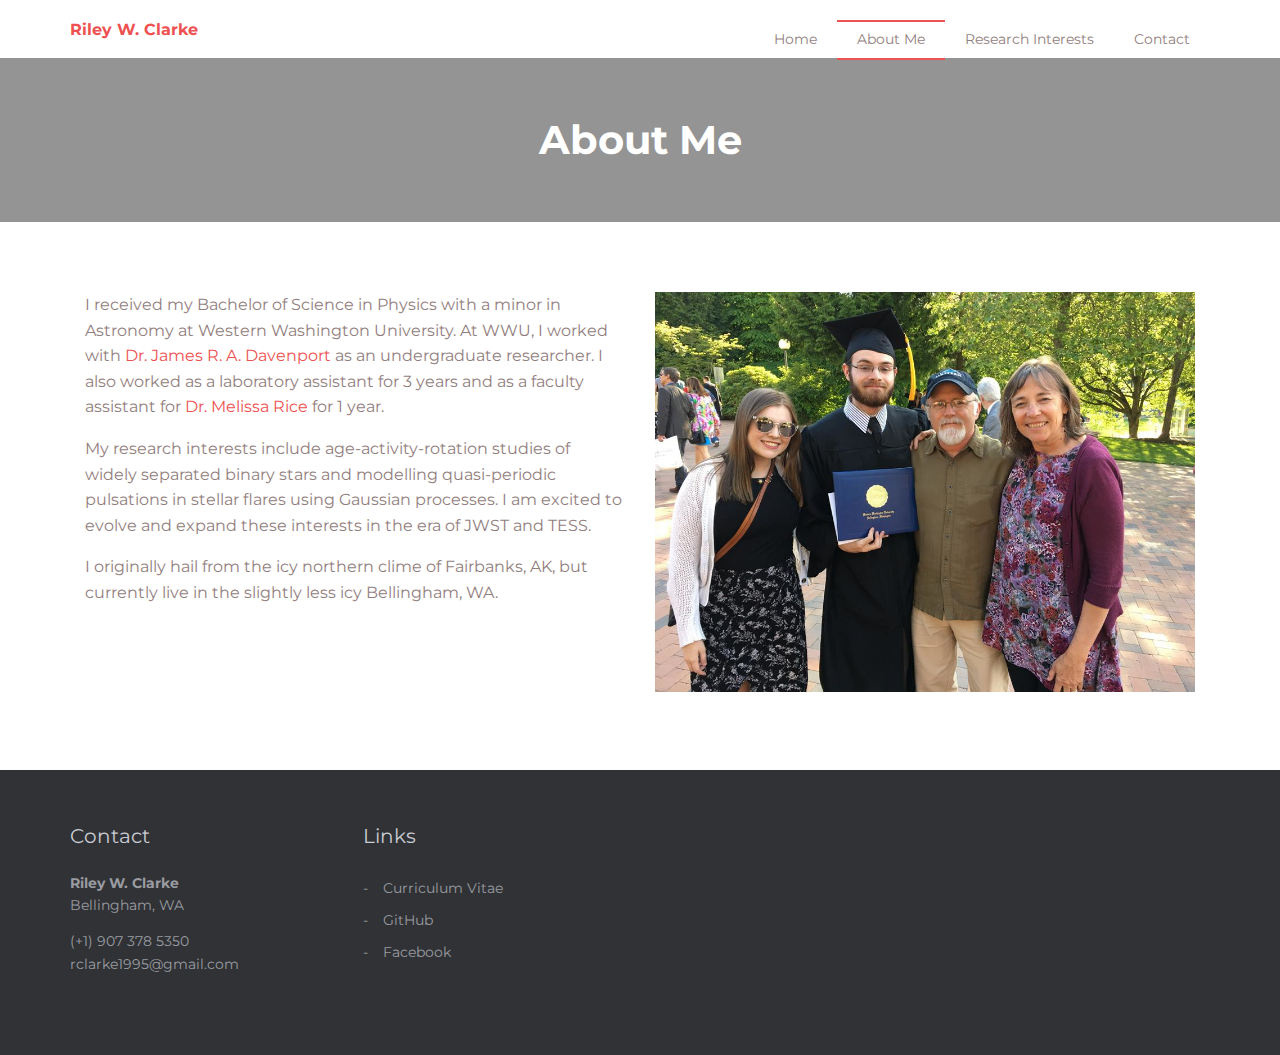
==== about.html @ 9d04d170 "Update about.html" ====
<!DOCTYPE html>
<html lang="en">
	<head>
		<meta charset="UTF-8">
		<meta http-equiv="X-UA-Compatible" content="IE=edge">
		<meta name="viewport" content="width=device-width, initial-scale=1.0,maximum-scale=1">
		
		<title>About Me</title>

		<!-- Loading third party fonts -->
		<link href="http://fonts.googleapis.com/css?family=Montserrat:400,700" rel="stylesheet" type="text/css">
		<link href="fonts/font-awesome.min.css" rel="stylesheet" type="text/css">

		<!-- Loading main css file -->
		<link rel="stylesheet" href="style.css">
		
		<!--[if lt IE 9]>
		<script src="js/ie-support/html5.js"></script>
		<script src="js/ie-support/respond.js"></script>
		<![endif]-->

	</head>


	<body>
		
		<div class="site-content">

			<header class="site-header">
				
				<div class="container">
					<a href="/"><strong>Riley W. Clarke</strong></a>
					<!-- Default snippet for navigation -->
					<div class="main-navigation">
						<button type="button" class="menu-toggle"><i class="fa fa-bars"></i></button>
						<ul class="menu">
							<li class="menu-item"><a href="index.html">Home</a></li>
							<li class="menu-item current-menu-item"><a href="about.html">About Me</a></li>
							<li class="menu-item"><a href="research.html">Research Interests</a></li>
							<li class="menu-item"><a href="contact.html">Contact</a></li>
						</ul> <!-- .menu -->
					</div> <!-- .main-navigation -->
					
					<div class="mobile-navigation"></div>
				</div> <!-- .container -->
			</header> <!-- .site-header -->

			<main class="main-content">
				<div class="page-head">
					<div class="container">
						<h1 class="page-title">About Me</h1>
					</div>
				</div>

				<div class="fullwidth-block">
					<div class="container">
						<div class="col-sm-6">
							<p>I received my Bachelor of Science in Physics with a minor in Astronomy at Western Washington University. At WWU, I worked with <a href="http://jradavenport.github.io/" target="_blank">Dr. James R. A. Davenport</a> as an undergraduate researcher. I also worked as a laboratory assistant for 3 years and as a faculty assistant for <a href="https://cse.wwu.edu/physics-astronomy/ricem5" target="_blank">Dr. Melissa Rice</a> for 1 year.</p>
							<p>My research interests include age-activity-rotation studies of widely separated binary stars and modelling quasi-periodic pulsations in stellar flares using Gaussian processes. I am excited to evolve and expand these interests in the era of JWST and TESS.</p>
							<p>I originally hail from the icy northern clime of Fairbanks, AK, but currently live in the slightly less icy Bellingham, WA.</p>
						</div>
						<div class="col-sm-6">
							<img src="images/profile2.png" alt="" class="profile2" style="width:600px;height:400px;">
						</div>
					</div>
				</div>

			</main> <!-- .main-content -->

			<footer class="site-footer">
				<div class="container">
					<div class="row">
						<div class="col-xs-6 col-sm-3">
							<div class="widget">
								<h3 class="widget-title">Contact</h3>
								<address>
									<strong>Riley W. Clarke</strong>
									<p>Bellingham, WA</p>
									<p><a href="#">(+1) 907 378 5350</a><br>
									<a href="mailto:rclarke1995@gmail.com">rclarke1995@gmail.com</a></p>
								</address>
							</div>
						</div>
						<div class="col-xs-6 col-md-3">
							<div class="widget">
								<h3 class="widget-title">Links</h3>
								<ul class="dash-list">
									<li><a href="https://www.dropbox.com/s/54upblsz3u6c5dd/CV_rwclarke.pdf?dl=0" target="_blank">Curriculum Vitae</a></li> 
									<li><a href="https://github.com/RileyWClarke" target="_blank">GitHub</a></li> 
									<li><a href="https://www.facebook.com/riley.clarke.12" target="_blank">Facebook</a></li>
								
								</ul>
							</div>
						</div>
					</div>
				</div>
			</footer> <!-- .site-footer -->

		</div> <!-- .main-content -->
		

		<script src="js/jquery-1.11.1.min.js"></script>
		<script type="text/javascript" src="http://maps.google.com/maps/api/js?sensor=false&amp;language=en"></script>
		<script src="js/plugins.js"></script>
		<script src="js/app.js"></script>
		
	</body>

</html>
---- style.css ----
/*!
 * Project_Name: Perfect Lab
 * Author: Themezy
 * Email: support@themezy.com
 * Url: http://themezy.com
 */
/*=========================================== 
 * Importing CSS Libraries
 *===========================================*/
article,
aside,
details,
figcaption,
figure,
footer,
header,
hgroup,
nav,
section,
summary {
  display: block; }

audio,
canvas,
video {
  display: inline-block; }

audio:not([controls]) {
  display: none;
  height: 0; }

[hidden], template {
  display: none; }

html {
  background: #fff;
  color: #000;
  -webkit-text-size-adjust: 100%;
  -ms-text-size-adjust: 100%; }

html,
button,
input,
select,
textarea {
  font-family: sans-serif; }

body {
  margin: 0; }

a {
  background: transparent; }
  a:focus {
    outline: thin dotted; }
  a:hover, a:active {
    outline: 0; }

h1 {
  font-size: 2em;
  margin: 0.67em 0; }

h2 {
  font-size: 1.5em;
  margin: 0.83em 0; }

h3 {
  font-size: 1.17em;
  margin: 1em 0; }

h4 {
  font-size: 1em;
  margin: 1.33em 0; }

h5 {
  font-size: 0.83em;
  margin: 1.67em 0; }

h6 {
  font-size: 0.75em;
  margin: 2.33em 0; }

abbr[title] {
  border-bottom: 1px dotted; }

b,
strong {
  font-weight: bold; }

dfn {
  font-style: italic; }

mark {
  background: #ff0;
  color: #000; }

code,
kbd,
pre,
samp {
  font-family: monospace, serif;
  font-size: 1em; }

pre {
  white-space: pre;
  white-space: pre-wrap;
  word-wrap: break-word; }

q {
  quotes: "\201C" "\201D" "\2018" "\2019"; }

q:before,
q:after {
  content: '';
  content: none; }

small {
  font-size: 80%; }

sub,
sup {
  font-size: 75%;
  line-height: 0;
  position: relative;
  vertical-align: baseline; }

sup {
  top: -0.5em; }

sub {
  bottom: -0.25em; }

img {
  border: 0; }

svg:not(:root) {
  overflow: hidden; }

figure {
  margin: 0; }

fieldset {
  border: 1px solid #c0c0c0;
  margin: 0 2px;
  padding: 0.35em 0.625em 0.75em; }

legend {
  border: 0;
  padding: 0;
  white-space: normal; }

button,
input,
select,
textarea {
  font-family: inherit;
  font-size: 100%;
  margin: 0;
  vertical-align: baseline; }

button,
input {
  line-height: normal; }

button,
select {
  text-transform: none; }

button,
html input[type="button"],
input[type="reset"],
input[type="submit"] {
  -webkit-appearance: button;
  cursor: pointer; }

button[disabled],
input[disabled] {
  cursor: default; }

input[type="checkbox"],
input[type="radio"] {
  box-sizing: border-box;
  padding: 0; }

input[type="search"] {
  -webkit-appearance: textfield;
  box-sizing: content-box; }

input[type="search"]::-webkit-search-cancel-button,
input[type="search"]::-webkit-search-decoration {
  -webkit-appearance: none; }

button::-moz-focus-inner, input::-moz-focus-inner {
  border: 0;
  padding: 0; }

textarea {
  overflow: auto;
  vertical-align: top; }

table {
  border-collapse: collapse;
  border-spacing: 0; }

*, *:before, *:after {
  box-sizing: border-box; }

/*
 * Global Styles
 */
body {
  color: #927e7e;
  font-family: "Montserrat", "Open Sans", sans-serif;
  font-size: 16px;
  font-weight: 400;
  line-height: 1.6; }

h1, h2, h3, h4, h5, h6 {
  font-weight: 700;
  margin: 0 0 20px; }

hr {
  border: none;
  border-bottom: 1px solid #777; }

ul, ol {
  margin: 0;
  padding-left: 0; }

a {
  text-decoration: none;
  color: #ed5151; }

address {
  font-style: normal; }

p {
  margin-top: 0; }

form input, form textarea, form select {
  outline: none; }
form select {
  -webkit-appearance: none;
  -moz-appearance: none;
  appearance: none; }
form textarea {
  resize: vertical; }

@media screen and (max-width: 320px) {
  [class*="col-xs"] {
    width: 100%; } }

/*
 * Reusable Components Style
 */
.button, form input[type="submit"], form button, form input[type="reset"] {
  background: #ed5151;
  color: white;
  padding: 10px;
  display: inline-block; }

.feature {
  padding-left: 90px;
  position: relative;
  margin-bottom: 30px; }
  .feature p {
    line-height: 1.5;
    margin: 0; }

.feature-icon {
  width: 70px;
  height: 70px;
  border-radius: 50%;
  display: inline-block;
  background: #ed5151;
  text-align: center;
  padding-top: 20px;
  position: absolute;
  left: 0;
  top: 0; }

.feature-title {
  font-size: 24px;
  font-size: 1.5em;
  color: #6a5b5b;
  font-weight: 400;
  margin: 0 0 10px; }

.team {
  margin-bottom: 30px;
  margin: 0 auto 30px;
  width: 100%; }
  .team img {
    max-width: 100%;
    height: auto;
    display: block;
    width: 100%; }
  .team figcaption {
    background: #ed5151;
    color: white;
    padding: 10px 20px;
    text-align: center; }
  .team h2 {
    text-transform: uppercase;
    margin: 0;
    line-height: normal;
    width: 100%;
    white-space: nowrap;
    overflow: hidden;
    text-overflow: ellipsis;
    font-size: 18px;
    font-size: 1.125em; }
  .team small {
    font-size: 14px;
    font-size: 0.875em;
    color: #303236; }

.testimonial-slider .slides {
  list-style: none;
  margin: 0;
  *zoom: 1; }
  .testimonial-slider .slides:after {
    content: " ";
    clear: both;
    display: block;
    overflow: hidden;
    height: 0; }
  .testimonial-slider .slides li {
    padding-left: 140px;
    position: relative;
    min-height: 140px; }
    @media screen and (max-width: 480px) {
      .testimonial-slider .slides li {
        padding-left: 0; } }
  .testimonial-slider .slides .cite-avatar {
    position: absolute;
    left: 0;
    top: 0;
    border-radius: 50%;
    width: 120px;
    height: 120px; }
    @media screen and (max-width: 480px) {
      .testimonial-slider .slides .cite-avatar {
        display: block;
        margin: 0 auto 20px;
        position: relative; } }
.testimonial-slider blockquote {
  margin: 0;
  color: #6a5b5b;
  font-size: 18px;
  font-size: 1.125em; }
  @media screen and (max-width: 480px) {
    .testimonial-slider blockquote {
      text-align: center; } }
.testimonial-slider cite {
  color: #927e7e;
  font-size: 16px;
  font-size: 1rem;
  font-style: normal; }
.testimonial-slider .flex-control-nav {
  list-style: none;
  margin-left: 140px; }
  .testimonial-slider .flex-control-nav li {
    display: inline-block;
    margin-right: 10px; }
    .testimonial-slider .flex-control-nav li a {
      background: #ede6e6;
      width: 20px;
      height: 20px;
      border: 3px solid #ede6e6;
      box-shadow: 0 0 0 2px #ed5151;
      border-radius: 50%;
      display: block;
      overflow: hidden;
      text-indent: -9999px; }
      .testimonial-slider .flex-control-nav li a.flex-active {
        background-color: #ed5151; }

.client-grid {
  *zoom: 1; }
  .client-grid:after {
    content: " ";
    clear: both;
    display: block;
    overflow: hidden;
    height: 0; }
  .client-grid .client {
    width: 25%;
    float: left;
    height: 230px;
    display: -webkit-box;
    display: -webkit-flex;
    display: -ms-flexbox;
    display: flex;
    border-left: 1px solid #e8e8e8;
    border-bottom: 1px solid #e8e8e8; }
    .client-grid .client:first-child, .client-grid .client:nth-child(5n) {
      border-left: none; }
    .client-grid .client:nth-child(5), .client-grid .client:nth-child(6), .client-grid .client:nth-child(7), .client-grid .client:nth-child(8) {
      border-bottom: none; }
    @media screen and (max-width: 768px) {
      .client-grid .client {
        width: 50%;
        border-left: 1px solid #e8e8e8; }
        .client-grid .client:nth-child(5n) {
          border-right: 1px solid #e8e8e8; }
        .client-grid .client:nth-child(3n) {
          border-left: none; }
        .client-grid .client:nth-child(7) {
          border-left: none; }
        .client-grid .client:nth-child(5), .client-grid .client:nth-child(6) {
          border-bottom: 1px solid #e8e8e8; } }
    .client-grid .client img {
      margin: auto;
      max-width: 80%; }

.map {
  min-height: 450px; }

.contact-form .row {
  margin: 0 -5px; }
.contact-form [class*="col-"] {
  padding: 0 5px; }
.contact-form .control {
  position: relative; }
  .contact-form .control .fa {
    position: absolute;
    left: 10px;
    top: 10px;
    color: #e5dcdc; }
  .contact-form .control input, .contact-form .control textarea {
    width: 100%;
    padding: 10px 10px 10px 30px;
    margin-bottom: 10px;
    outline: none;
    border: none; }
  .contact-form .control textarea {
    min-height: 100px;
    resize: vertical; }
.contact-form .right-aligned {
  text-align: right; }
.contact-form input[type="submit"] {
  padding: 10px 20px;
  background-color: #303236;
  color: white;
  border: none;
  font-size: 20px;
  font-size: 1.25em; }

.container {
  margin-right: auto;
  margin-left: auto;
  padding-left: 15px;
  padding-right: 15px;
  *zoom: 1; }
  .container:after {
    content: " ";
    clear: both;
    display: block;
    overflow: hidden;
    height: 0; }
  @media (min-width: 768px) {
    .container {
      width: 750px; } }
  @media (min-width: 992px) {
    .container {
      width: 970px; } }
  @media (min-width: 1200px) {
    .container {
      width: 1170px; } }

.container-fluid {
  margin-right: auto;
  margin-left: auto;
  padding-left: 15px;
  padding-right: 15px;
  *zoom: 1; }
  .container-fluid:after {
    content: " ";
    clear: both;
    display: block;
    overflow: hidden;
    height: 0; }

.row {
  margin-left: -15px;
  margin-right: -15px;
  *zoom: 1; }
  .row:after {
    content: " ";
    clear: both;
    display: block;
    overflow: hidden;
    height: 0; }

.col-xs-1, .col-sm-1, .col-md-1, .col-lg-1, .col-xs-2, .col-sm-2, .col-md-2, .col-lg-2, .col-xs-3, .col-sm-3, .col-md-3, .col-lg-3, .col-xs-4, .col-sm-4, .col-md-4, .col-lg-4, .col-xs-5, .col-sm-5, .col-md-5, .col-lg-5, .col-xs-6, .col-sm-6, .col-md-6, .col-lg-6, .col-xs-7, .col-sm-7, .col-md-7, .col-lg-7, .col-xs-8, .col-sm-8, .col-md-8, .col-lg-8, .col-xs-9, .col-sm-9, .col-md-9, .col-lg-9, .col-xs-10, .col-sm-10, .col-md-10, .col-lg-10, .col-xs-11, .col-sm-11, .col-md-11, .col-lg-11, .col-xs-12, .col-sm-12, .col-md-12, .col-lg-12 {
  position: relative;
  min-height: 1px;
  padding-left: 15px;
  padding-right: 15px; }

.col-xs-1, .col-xs-2, .col-xs-3, .col-xs-4, .col-xs-5, .col-xs-6, .col-xs-7, .col-xs-8, .col-xs-9, .col-xs-10, .col-xs-11, .col-xs-12 {
  float: left; }

.col-xs-1 {
  width: 8.3333333333%; }

.col-xs-2 {
  width: 16.6666666667%; }

.col-xs-3 {
  width: 25%; }

.col-xs-4 {
  width: 33.3333333333%; }

.col-xs-5 {
  width: 41.6666666667%; }

.col-xs-6 {
  width: 50%; }

.col-xs-7 {
  width: 58.3333333333%; }

.col-xs-8 {
  width: 66.6666666667%; }

.col-xs-9 {
  width: 75%; }

.col-xs-10 {
  width: 83.3333333333%; }

.col-xs-11 {
  width: 91.6666666667%; }

.col-xs-12 {
  width: 100%; }

.col-xs-pull-0 {
  right: auto; }

.col-xs-pull-1 {
  right: 8.3333333333%; }

.col-xs-pull-2 {
  right: 16.6666666667%; }

.col-xs-pull-3 {
  right: 25%; }

.col-xs-pull-4 {
  right: 33.3333333333%; }

.col-xs-pull-5 {
  right: 41.6666666667%; }

.col-xs-pull-6 {
  right: 50%; }

.col-xs-pull-7 {
  right: 58.3333333333%; }

.col-xs-pull-8 {
  right: 66.6666666667%; }

.col-xs-pull-9 {
  right: 75%; }

.col-xs-pull-10 {
  right: 83.3333333333%; }

.col-xs-pull-11 {
  right: 91.6666666667%; }

.col-xs-pull-12 {
  right: 100%; }

.col-xs-push-0 {
  left: auto; }

.col-xs-push-1 {
  left: 8.3333333333%; }

.col-xs-push-2 {
  left: 16.6666666667%; }

.col-xs-push-3 {
  left: 25%; }

.col-xs-push-4 {
  left: 33.3333333333%; }

.col-xs-push-5 {
  left: 41.6666666667%; }

.col-xs-push-6 {
  left: 50%; }

.col-xs-push-7 {
  left: 58.3333333333%; }

.col-xs-push-8 {
  left: 66.6666666667%; }

.col-xs-push-9 {
  left: 75%; }

.col-xs-push-10 {
  left: 83.3333333333%; }

.col-xs-push-11 {
  left: 91.6666666667%; }

.col-xs-push-12 {
  left: 100%; }

.col-xs-offset-0 {
  margin-left: 0%; }

.col-xs-offset-1 {
  margin-left: 8.3333333333%; }

.col-xs-offset-2 {
  margin-left: 16.6666666667%; }

.col-xs-offset-3 {
  margin-left: 25%; }

.col-xs-offset-4 {
  margin-left: 33.3333333333%; }

.col-xs-offset-5 {
  margin-left: 41.6666666667%; }

.col-xs-offset-6 {
  margin-left: 50%; }

.col-xs-offset-7 {
  margin-left: 58.3333333333%; }

.col-xs-offset-8 {
  margin-left: 66.6666666667%; }

.col-xs-offset-9 {
  margin-left: 75%; }

.col-xs-offset-10 {
  margin-left: 83.3333333333%; }

.col-xs-offset-11 {
  margin-left: 91.6666666667%; }

.col-xs-offset-12 {
  margin-left: 100%; }

@media (min-width: 768px) {
  .col-sm-1, .col-sm-2, .col-sm-3, .col-sm-4, .col-sm-5, .col-sm-6, .col-sm-7, .col-sm-8, .col-sm-9, .col-sm-10, .col-sm-11, .col-sm-12 {
    float: left; }

  .col-sm-1 {
    width: 8.3333333333%; }

  .col-sm-2 {
    width: 16.6666666667%; }

  .col-sm-3 {
    width: 25%; }

  .col-sm-4 {
    width: 33.3333333333%; }

  .col-sm-5 {
    width: 41.6666666667%; }

  .col-sm-6 {
    width: 50%; }

  .col-sm-7 {
    width: 58.3333333333%; }

  .col-sm-8 {
    width: 66.6666666667%; }

  .col-sm-9 {
    width: 75%; }

  .col-sm-10 {
    width: 83.3333333333%; }

  .col-sm-11 {
    width: 91.6666666667%; }

  .col-sm-12 {
    width: 100%; }

  .col-sm-pull-0 {
    right: auto; }

  .col-sm-pull-1 {
    right: 8.3333333333%; }

  .col-sm-pull-2 {
    right: 16.6666666667%; }

  .col-sm-pull-3 {
    right: 25%; }

  .col-sm-pull-4 {
    right: 33.3333333333%; }

  .col-sm-pull-5 {
    right: 41.6666666667%; }

  .col-sm-pull-6 {
    right: 50%; }

  .col-sm-pull-7 {
    right: 58.3333333333%; }

  .col-sm-pull-8 {
    right: 66.6666666667%; }

  .col-sm-pull-9 {
    right: 75%; }

  .col-sm-pull-10 {
    right: 83.3333333333%; }

  .col-sm-pull-11 {
    right: 91.6666666667%; }

  .col-sm-pull-12 {
    right: 100%; }

  .col-sm-push-0 {
    left: auto; }

  .col-sm-push-1 {
    left: 8.3333333333%; }

  .col-sm-push-2 {
    left: 16.6666666667%; }

  .col-sm-push-3 {
    left: 25%; }

  .col-sm-push-4 {
    left: 33.3333333333%; }

  .col-sm-push-5 {
    left: 41.6666666667%; }

  .col-sm-push-6 {
    left: 50%; }

  .col-sm-push-7 {
    left: 58.3333333333%; }

  .col-sm-push-8 {
    left: 66.6666666667%; }

  .col-sm-push-9 {
    left: 75%; }

  .col-sm-push-10 {
    left: 83.3333333333%; }

  .col-sm-push-11 {
    left: 91.6666666667%; }

  .col-sm-push-12 {
    left: 100%; }

  .col-sm-offset-0 {
    margin-left: 0%; }

  .col-sm-offset-1 {
    margin-left: 8.3333333333%; }

  .col-sm-offset-2 {
    margin-left: 16.6666666667%; }

  .col-sm-offset-3 {
    margin-left: 25%; }

  .col-sm-offset-4 {
    margin-left: 33.3333333333%; }

  .col-sm-offset-5 {
    margin-left: 41.6666666667%; }

  .col-sm-offset-6 {
    margin-left: 50%; }

  .col-sm-offset-7 {
    margin-left: 58.3333333333%; }

  .col-sm-offset-8 {
    margin-left: 66.6666666667%; }

  .col-sm-offset-9 {
    margin-left: 75%; }

  .col-sm-offset-10 {
    margin-left: 83.3333333333%; }

  .col-sm-offset-11 {
    margin-left: 91.6666666667%; }

  .col-sm-offset-12 {
    margin-left: 100%; } }
@media (min-width: 992px) {
  .col-md-1, .col-md-2, .col-md-3, .col-md-4, .col-md-5, .col-md-6, .col-md-7, .col-md-8, .col-md-9, .col-md-10, .col-md-11, .col-md-12 {
    float: left; }

  .col-md-1 {
    width: 8.3333333333%; }

  .col-md-2 {
    width: 16.6666666667%; }

  .col-md-3 {
    width: 25%; }

  .col-md-4 {
    width: 33.3333333333%; }

  .col-md-5 {
    width: 41.6666666667%; }

  .col-md-6 {
    width: 50%; }

  .col-md-7 {
    width: 58.3333333333%; }

  .col-md-8 {
    width: 66.6666666667%; }

  .col-md-9 {
    width: 75%; }

  .col-md-10 {
    width: 83.3333333333%; }

  .col-md-11 {
    width: 91.6666666667%; }

  .col-md-12 {
    width: 100%; }

  .col-md-pull-0 {
    right: auto; }

  .col-md-pull-1 {
    right: 8.3333333333%; }

  .col-md-pull-2 {
    right: 16.6666666667%; }

  .col-md-pull-3 {
    right: 25%; }

  .col-md-pull-4 {
    right: 33.3333333333%; }

  .col-md-pull-5 {
    right: 41.6666666667%; }

  .col-md-pull-6 {
    right: 50%; }

  .col-md-pull-7 {
    right: 58.3333333333%; }

  .col-md-pull-8 {
    right: 66.6666666667%; }

  .col-md-pull-9 {
    right: 75%; }

  .col-md-pull-10 {
    right: 83.3333333333%; }

  .col-md-pull-11 {
    right: 91.6666666667%; }

  .col-md-pull-12 {
    right: 100%; }

  .col-md-push-0 {
    left: auto; }

  .col-md-push-1 {
    left: 8.3333333333%; }

  .col-md-push-2 {
    left: 16.6666666667%; }

  .col-md-push-3 {
    left: 25%; }

  .col-md-push-4 {
    left: 33.3333333333%; }

  .col-md-push-5 {
    left: 41.6666666667%; }

  .col-md-push-6 {
    left: 50%; }

  .col-md-push-7 {
    left: 58.3333333333%; }

  .col-md-push-8 {
    left: 66.6666666667%; }

  .col-md-push-9 {
    left: 75%; }

  .col-md-push-10 {
    left: 83.3333333333%; }

  .col-md-push-11 {
    left: 91.6666666667%; }

  .col-md-push-12 {
    left: 100%; }

  .col-md-offset-0 {
    margin-left: 0%; }

  .col-md-offset-1 {
    margin-left: 8.3333333333%; }

  .col-md-offset-2 {
    margin-left: 16.6666666667%; }

  .col-md-offset-3 {
    margin-left: 25%; }

  .col-md-offset-4 {
    margin-left: 33.3333333333%; }

  .col-md-offset-5 {
    margin-left: 41.6666666667%; }

  .col-md-offset-6 {
    margin-left: 50%; }

  .col-md-offset-7 {
    margin-left: 58.3333333333%; }

  .col-md-offset-8 {
    margin-left: 66.6666666667%; }

  .col-md-offset-9 {
    margin-left: 75%; }

  .col-md-offset-10 {
    margin-left: 83.3333333333%; }

  .col-md-offset-11 {
    margin-left: 91.6666666667%; }

  .col-md-offset-12 {
    margin-left: 100%; } }
@media (min-width: 1200px) {
  .col-lg-1, .col-lg-2, .col-lg-3, .col-lg-4, .col-lg-5, .col-lg-6, .col-lg-7, .col-lg-8, .col-lg-9, .col-lg-10, .col-lg-11, .col-lg-12 {
    float: left; }

  .col-lg-1 {
    width: 8.3333333333%; }

  .col-lg-2 {
    width: 16.6666666667%; }

  .col-lg-3 {
    width: 25%; }

  .col-lg-4 {
    width: 33.3333333333%; }

  .col-lg-5 {
    width: 41.6666666667%; }

  .col-lg-6 {
    width: 50%; }

  .col-lg-7 {
    width: 58.3333333333%; }

  .col-lg-8 {
    width: 66.6666666667%; }

  .col-lg-9 {
    width: 75%; }

  .col-lg-10 {
    width: 83.3333333333%; }

  .col-lg-11 {
    width: 91.6666666667%; }

  .col-lg-12 {
    width: 100%; }

  .col-lg-pull-0 {
    right: auto; }

  .col-lg-pull-1 {
    right: 8.3333333333%; }

  .col-lg-pull-2 {
    right: 16.6666666667%; }

  .col-lg-pull-3 {
    right: 25%; }

  .col-lg-pull-4 {
    right: 33.3333333333%; }

  .col-lg-pull-5 {
    right: 41.6666666667%; }

  .col-lg-pull-6 {
    right: 50%; }

  .col-lg-pull-7 {
    right: 58.3333333333%; }

  .col-lg-pull-8 {
    right: 66.6666666667%; }

  .col-lg-pull-9 {
    right: 75%; }

  .col-lg-pull-10 {
    right: 83.3333333333%; }

  .col-lg-pull-11 {
    right: 91.6666666667%; }

  .col-lg-pull-12 {
    right: 100%; }

  .col-lg-push-0 {
    left: auto; }

  .col-lg-push-1 {
    left: 8.3333333333%; }

  .col-lg-push-2 {
    left: 16.6666666667%; }

  .col-lg-push-3 {
    left: 25%; }

  .col-lg-push-4 {
    left: 33.3333333333%; }

  .col-lg-push-5 {
    left: 41.6666666667%; }

  .col-lg-push-6 {
    left: 50%; }

  .col-lg-push-7 {
    left: 58.3333333333%; }

  .col-lg-push-8 {
    left: 66.6666666667%; }

  .col-lg-push-9 {
    left: 75%; }

  .col-lg-push-10 {
    left: 83.3333333333%; }

  .col-lg-push-11 {
    left: 91.6666666667%; }

  .col-lg-push-12 {
    left: 100%; }

  .col-lg-offset-0 {
    margin-left: 0%; }

  .col-lg-offset-1 {
    margin-left: 8.3333333333%; }

  .col-lg-offset-2 {
    margin-left: 16.6666666667%; }

  .col-lg-offset-3 {
    margin-left: 25%; }

  .col-lg-offset-4 {
    margin-left: 33.3333333333%; }

  .col-lg-offset-5 {
    margin-left: 41.6666666667%; }

  .col-lg-offset-6 {
    margin-left: 50%; }

  .col-lg-offset-7 {
    margin-left: 58.3333333333%; }

  .col-lg-offset-8 {
    margin-left: 66.6666666667%; }

  .col-lg-offset-9 {
    margin-left: 75%; }

  .col-lg-offset-10 {
    margin-left: 83.3333333333%; }

  .col-lg-offset-11 {
    margin-left: 91.6666666667%; }

  .col-lg-offset-12 {
    margin-left: 100%; } }
@-ms-viewport {
  width: device-width; }
.visible-xs, .visible-sm, .visible-md, .visible-lg {
  display: none !important; }

.visible-xs-block,
.visible-xs-inline,
.visible-xs-inline-block,
.visible-sm-block,
.visible-sm-inline,
.visible-sm-inline-block,
.visible-md-block,
.visible-md-inline,
.visible-md-inline-block,
.visible-lg-block,
.visible-lg-inline,
.visible-lg-inline-block {
  display: none !important; }

@media (max-width: 767px) {
  .visible-xs {
    display: block !important; }

  table.visible-xs {
    display: table; }

  tr.visible-xs {
    display: table-row !important; }

  th.visible-xs,
  td.visible-xs {
    display: table-cell !important; } }
@media (max-width: 767px) {
  .visible-xs-block {
    display: block !important; } }

@media (max-width: 767px) {
  .visible-xs-inline {
    display: inline !important; } }

@media (max-width: 767px) {
  .visible-xs-inline-block {
    display: inline-block !important; } }

@media (min-width: 768px) and (max-width: 991px) {
  .visible-sm {
    display: block !important; }

  table.visible-sm {
    display: table; }

  tr.visible-sm {
    display: table-row !important; }

  th.visible-sm,
  td.visible-sm {
    display: table-cell !important; } }
@media (min-width: 768px) and (max-width: 991px) {
  .visible-sm-block {
    display: block !important; } }

@media (min-width: 768px) and (max-width: 991px) {
  .visible-sm-inline {
    display: inline !important; } }

@media (min-width: 768px) and (max-width: 991px) {
  .visible-sm-inline-block {
    display: inline-block !important; } }

@media (min-width: 992px) and (max-width: 1199px) {
  .visible-md {
    display: block !important; }

  table.visible-md {
    display: table; }

  tr.visible-md {
    display: table-row !important; }

  th.visible-md,
  td.visible-md {
    display: table-cell !important; } }
@media (min-width: 992px) and (max-width: 1199px) {
  .visible-md-block {
    display: block !important; } }

@media (min-width: 992px) and (max-width: 1199px) {
  .visible-md-inline {
    display: inline !important; } }

@media (min-width: 992px) and (max-width: 1199px) {
  .visible-md-inline-block {
    display: inline-block !important; } }

@media (min-width: 1200px) {
  .visible-lg {
    display: block !important; }

  table.visible-lg {
    display: table; }

  tr.visible-lg {
    display: table-row !important; }

  th.visible-lg,
  td.visible-lg {
    display: table-cell !important; } }
@media (min-width: 1200px) {
  .visible-lg-block {
    display: block !important; } }

@media (min-width: 1200px) {
  .visible-lg-inline {
    display: inline !important; } }

@media (min-width: 1200px) {
  .visible-lg-inline-block {
    display: inline-block !important; } }

@media (max-width: 767px) {
  .hidden-xs {
    display: none !important; } }
@media (min-width: 768px) and (max-width: 991px) {
  .hidden-sm {
    display: none !important; } }
@media (min-width: 992px) and (max-width: 1199px) {
  .hidden-md {
    display: none !important; } }
@media (min-width: 1200px) {
  .hidden-lg {
    display: none !important; } }
.visible-print {
  display: none !important; }

@media print {
  .visible-print {
    display: block !important; }

  table.visible-print {
    display: table; }

  tr.visible-print {
    display: table-row !important; }

  th.visible-print,
  td.visible-print {
    display: table-cell !important; } }
.visible-print-block {
  display: none !important; }
  @media print {
    .visible-print-block {
      display: block !important; } }

.visible-print-inline {
  display: none !important; }
  @media print {
    .visible-print-inline {
      display: inline !important; } }

.visible-print-inline-block {
  display: none !important; }
  @media print {
    .visible-print-inline-block {
      display: inline-block !important; } }

@media print {
  .hidden-print {
    display: none !important; } }
/*
 * Header Styles
 */
.site-header {
  *zoom: 1;
  padding: 20px 0 0;
  line-height: normal; }
  .site-header:after {
    content: " ";
    clear: both;
    display: block;
    overflow: hidden;
    height: 0; }
  .site-header .container {
    *zoom: 1;}
    .site-header .container:after {
      content: " ";
      clear: both;
      display: block;
      overflow: hidden;
      height: 0; }

.logo {
  float: left;
  margin-bottom: 20px; }

.main-navigation {
  float: right; }
  .main-navigation .menu-toggle {
    background: none;
    border: none;
    color: #333;
    padding: 10px;
    font-size: 18px;
    font-size: 1.125em;
    display: inline-block;
    vertical-align: top;
    outline: none;
    display: none; }
    @media screen and (max-width: 990px) {
      .main-navigation .menu-toggle {
        display: block; } }
  .main-navigation .menu {
    display: inline-block;
    vertical-align: top;
    list-style: none;
    *zoom: 1; }
    .main-navigation .menu:after {
      content: " ";
      clear: both;
      display: block;
      overflow: hidden;
      height: 0; }
    @media screen and (max-width: 990px) {
      .main-navigation .menu {
        display: none; } }
    .main-navigation .menu li {
      float: left;
      position: relative; }
      .main-navigation .menu li a {
        padding: 10px 20px;
        display: block;
        color: #927e7e;
        font-size: 14px;
        font-size: 0.875em; }
      .main-navigation .menu li:hover:before, .main-navigation .menu li:hover:after, .main-navigation .menu li:focus:before, .main-navigation .menu li:focus:after, .main-navigation .menu li.current-menu-item:before, .main-navigation .menu li.current-menu-item:after {
        -webkit-transform: translateY(0);
            -ms-transform: translateY(0);
                transform: translateY(0);
        opacity: 1; }
      .main-navigation .menu li:before, .main-navigation .menu li:after {
        content: " ";
        width: 100%;
        left: 0;
        height: 2px;
        background: #ed5151;
        position: absolute;
        opacity: 0;
        -webkit-transition: .3s ease;
                transition: .3s ease; }
      .main-navigation .menu li:before {
        top: 0;
        -webkit-transform: translateY(20px);
            -ms-transform: translateY(20px);
                transform: translateY(20px); }
      .main-navigation .menu li:after {
        botom: 0;
        -webkit-transform: translateY(-20px);
            -ms-transform: translateY(-20px);
                transform: translateY(-20px); }

.mobile-navigation {
  clear: both;
  background: #949494;
  display: none;
  margin-bottom: 20px; }
  @media screen and (min-width: 991px) {
    .mobile-navigation {
      display: none !important; } }
  .mobile-navigation .menu {
    list-style: none; }
    .mobile-navigation .menu li {
      border-bottom: 1px solid rgba(0, 0, 0, 0.3);
      text-align: center; }
      .mobile-navigation .menu li:last-child {
        border-bottom: none; }
  .mobile-navigation a {
    color: white;
    padding: 10px;
    display: block; }

.page-head {
  background: #949494;
  color: white;
  text-align: center;
  padding: 50px 0; }
  .page-head h1 {
    font-size: 40px;
    font-size: 2.5em;
    margin: 0; }

.hero {
  background: #949494;
  text-align: center;
  padding: 50px 0; }
  .hero img {
    margin-bottom: 20px;
    max-width: 100%;
    height: auto; }
  .hero .hero-content {
    color: white; }
    .hero .hero-content span {
      padding: 10px;
      background-color: #949494;
      display: inline-block;
      margin-bottom: 10px;
      font-size: 20px;
      font-size: 1.25em; }
  .hero .button, .hero form input[type="submit"], form .hero input[type="submit"], .hero form button, form .hero button, .hero form input[type="reset"], form .hero input[type="reset"] {
    background: #303236;
    font-size: 20px;
    font-size: 1.25em;
    padding: 10px 30px; }

.fullwidth-block {
  padding: 70px 0; }
  .fullwidth-block img {
    max-width: 100%; }

.cta {
  background-color: #ede6e6;
  padding: 50px 0;
  color: #6a5b5b; }
  @media screen and (max-width: 990px) {
    .cta {
      text-align: center; } }
  .cta span {
    color: #ed5151;
    font-weight: 700; }
  .cta h2 {
    margin: 0;
    font-weight: 400; }
    @media screen and (max-width: 990px) {
      .cta h2 {
        margin-bottom: 30px; } }
  .cta a.button {
    padding: 10px 30px;
    font-size: 20px;
    font-size: 1.25em; }

.testimonial-section {
  background-color: #ede6e6;
  padding: 40px 0; }

@media screen and (max-width: 990px) {
  .macbook {
    margin-top: 30px; } }

.contact-area {
  background-color: #ed5151;
  color: white; }
  .contact-area address {
    font-size: 30px;
    font-size: 1.875em;
    margin-bottom: 30px; }
    .contact-area address a {
      color: white; }
      .contact-area address a:hover {
        text-decoration: underline; }

/*
 * Footer Styles
 */
.site-footer {
  background-color: #303236;
  color: #9a9ca1;
  padding: 50px 0;
  font-size: 14px;
  font-size: 0.875em; }
  .site-footer .widget {
    margin-bottom: 30px; }
  .site-footer .widget-title {
    color: #caccd3;
    font-size: 20px;
    font-size: 1.25rem;
    font-weight: normal; }
  .site-footer a {
    color: #9a9ca1; }
    .site-footer a:hover {
      color: #ed5151; }
  .site-footer .dash-list {
    list-style: none; }
    .site-footer .dash-list li {
      position: relative;
      padding: 5px 0 5px 20px; }
      .site-footer .dash-list li:before {
        content: "-";
        position: absolute;
        left: 0;
        top: 5px; }

.social-links a {
  width: 50px;
  height: 50px;
  border-radius: 50%;
  display: inline-block;
  background-color: #45474c;
  color: white;
  text-align: center;
  font-size: 20px;
  font-size: 1.25em;
  line-height: 2.6;
  margin-right: 10px;
  margin-bottom: 10px; }
  .social-links a:hover {
    background-color: #ed5151;
    color: white; }

/*# sourceMappingURL=style.css.map */
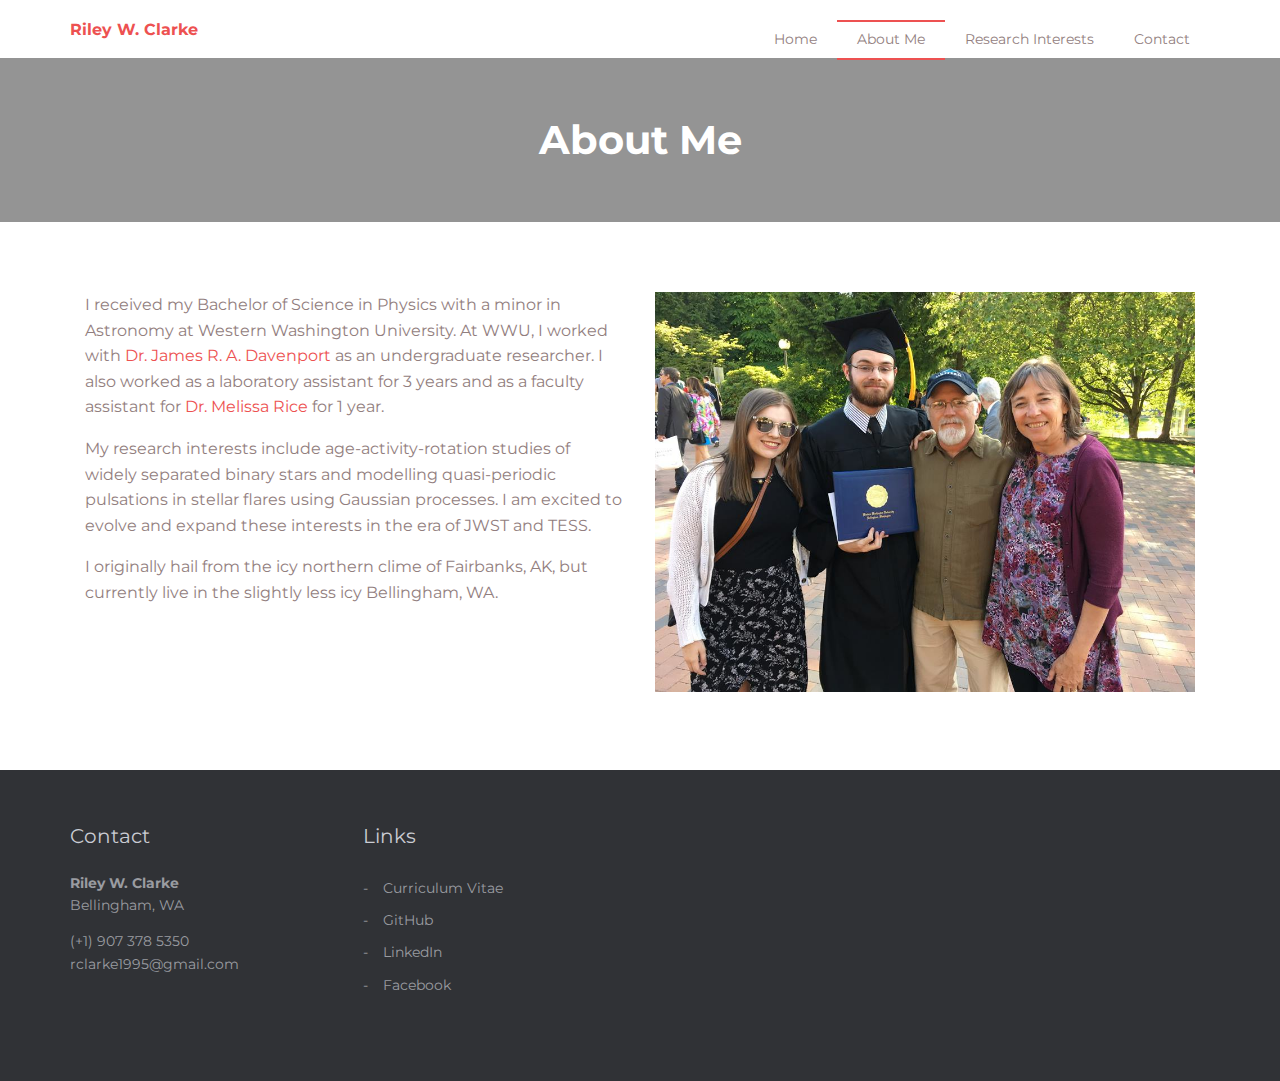
==== commit 253a20ce: "Update about.html" ====
--- a/about.html
+++ b/about.html
@@ -87,6 +87,7 @@
 								<ul class="dash-list">
 									<li><a href="https://www.dropbox.com/s/54upblsz3u6c5dd/CV_rwclarke.pdf?dl=0" target="_blank">Curriculum Vitae</a></li> 
 									<li><a href="https://github.com/RileyWClarke" target="_blank">GitHub</a></li> 
+									<li><a href="https://www.linkedin.com/in/rileywclarke/" target="_blank">LinkedIn</a></li>
 									<li><a href="https://www.facebook.com/riley.clarke.12" target="_blank">Facebook</a></li>
 								
 								</ul>
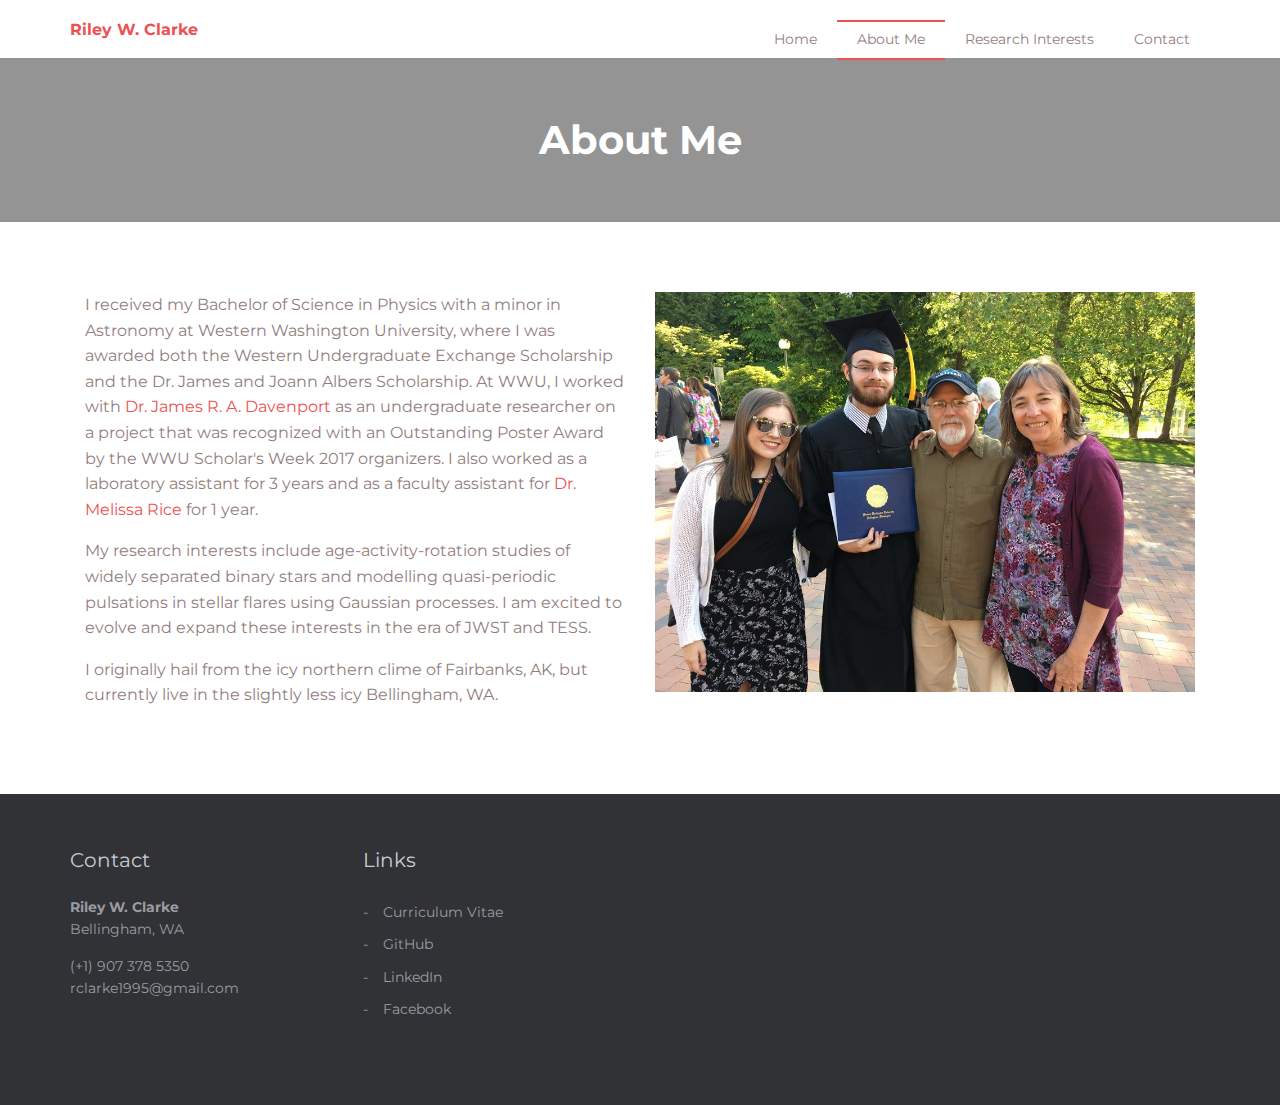
==== commit 5eee988b: "Update about.html" ====
--- a/about.html
+++ b/about.html
@@ -55,7 +55,7 @@
 				<div class="fullwidth-block">
 					<div class="container">
 						<div class="col-sm-6">
-							<p>I received my Bachelor of Science in Physics with a minor in Astronomy at Western Washington University. At WWU, I worked with <a href="http://jradavenport.github.io/" target="_blank">Dr. James R. A. Davenport</a> as an undergraduate researcher. I also worked as a laboratory assistant for 3 years and as a faculty assistant for <a href="https://cse.wwu.edu/physics-astronomy/ricem5" target="_blank">Dr. Melissa Rice</a> for 1 year.</p>
+							<p>I received my Bachelor of Science in Physics with a minor in Astronomy at Western Washington University, where I was awarded both the Western Undergraduate Exchange Scholarship and the Dr. James and Joann Albers Scholarship. At WWU, I worked with <a href="http://jradavenport.github.io/" target="_blank">Dr. James R. A. Davenport</a> as an undergraduate researcher on a project that was recognized with an Outstanding Poster Award by the WWU Scholar's Week 2017 organizers. I also worked as a laboratory assistant for 3 years and as a faculty assistant for <a href="https://cse.wwu.edu/physics-astronomy/ricem5" target="_blank">Dr. Melissa Rice</a> for 1 year.</p>
 							<p>My research interests include age-activity-rotation studies of widely separated binary stars and modelling quasi-periodic pulsations in stellar flares using Gaussian processes. I am excited to evolve and expand these interests in the era of JWST and TESS.</p>
 							<p>I originally hail from the icy northern clime of Fairbanks, AK, but currently live in the slightly less icy Bellingham, WA.</p>
 						</div>
@@ -85,7 +85,7 @@
 							<div class="widget">
 								<h3 class="widget-title">Links</h3>
 								<ul class="dash-list">
-									<li><a href="https://www.dropbox.com/s/54upblsz3u6c5dd/CV_rwclarke.pdf?dl=0" target="_blank">Curriculum Vitae</a></li> 
+									<li><a href="https://www.dropbox.com/s/i4fxk1b3ro0a619/rclarke_cv.pdf?dl=0" target="_blank">Curriculum Vitae</a></li> 
 									<li><a href="https://github.com/RileyWClarke" target="_blank">GitHub</a></li> 
 									<li><a href="https://www.linkedin.com/in/rileywclarke/" target="_blank">LinkedIn</a></li>
 									<li><a href="https://www.facebook.com/riley.clarke.12" target="_blank">Facebook</a></li>
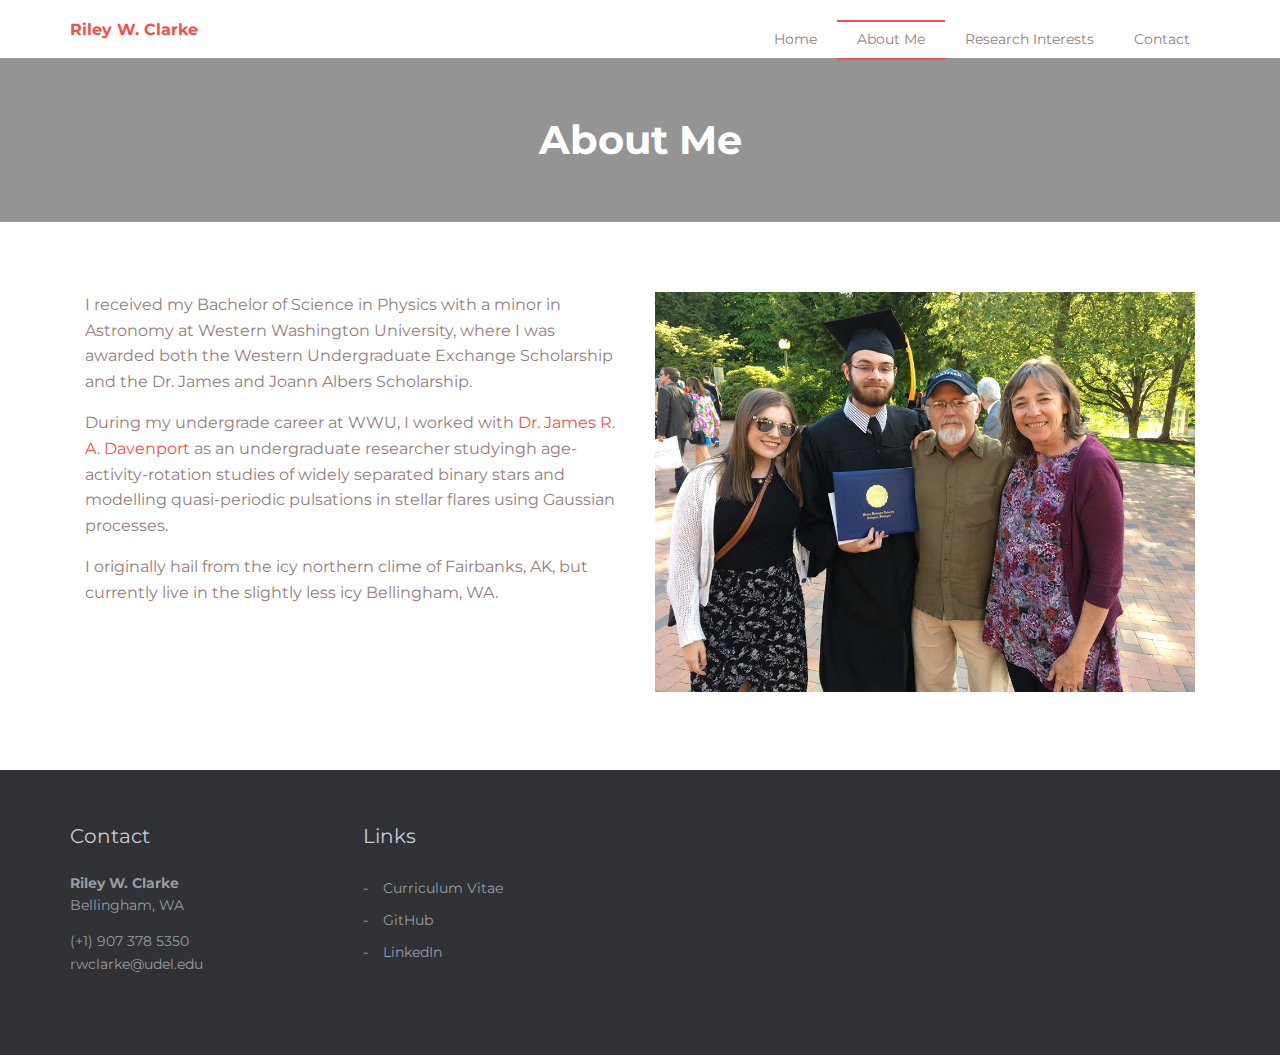
==== commit 0e52882a: "test update" ====
--- a/about.html
+++ b/about.html
@@ -55,8 +55,8 @@
 				<div class="fullwidth-block">
 					<div class="container">
 						<div class="col-sm-6">
-							<p>I received my Bachelor of Science in Physics with a minor in Astronomy at Western Washington University, where I was awarded both the Western Undergraduate Exchange Scholarship and the Dr. James and Joann Albers Scholarship. At WWU, I worked with <a href="http://jradavenport.github.io/" target="_blank">Dr. James R. A. Davenport</a> as an undergraduate researcher on a project that was recognized with an Outstanding Poster Award by the WWU Scholar's Week 2017 organizers. I also worked as a laboratory assistant for 3 years and as a faculty assistant for <a href="https://cse.wwu.edu/physics-astronomy/ricem5" target="_blank">Dr. Melissa Rice</a> for 1 year.</p>
-							<p>My research interests include age-activity-rotation studies of widely separated binary stars and modelling quasi-periodic pulsations in stellar flares using Gaussian processes. I am excited to evolve and expand these interests in the era of JWST and TESS.</p>
+							<p>I received my Bachelor of Science in Physics with a minor in Astronomy at Western Washington University, where I was awarded both the Western Undergraduate Exchange Scholarship and the Dr. James and Joann Albers Scholarship.</p>
+							<p>During my undergrade career at WWU, I worked with <a href="http://jradavenport.github.io/" target="_blank">Dr. James R. A. Davenport</a> as an undergraduate researcher studyingh age-activity-rotation studies of widely separated binary stars and modelling quasi-periodic pulsations in stellar flares using Gaussian processes.</p>
 							<p>I originally hail from the icy northern clime of Fairbanks, AK, but currently live in the slightly less icy Bellingham, WA.</p>
 						</div>
 						<div class="col-sm-6">
@@ -77,7 +77,7 @@
 									<strong>Riley W. Clarke</strong>
 									<p>Bellingham, WA</p>
 									<p><a href="#">(+1) 907 378 5350</a><br>
-									<a href="mailto:rclarke1995@gmail.com">rclarke1995@gmail.com</a></p>
+									<a href="mailto:rwclarke@udel.edu">rwclarke@udel.edu</a></p>
 								</address>
 							</div>
 						</div>
@@ -87,9 +87,7 @@
 								<ul class="dash-list">
 									<li><a href="https://www.dropbox.com/s/i4fxk1b3ro0a619/rclarke_cv.pdf?dl=0" target="_blank">Curriculum Vitae</a></li> 
 									<li><a href="https://github.com/RileyWClarke" target="_blank">GitHub</a></li> 
-									<li><a href="https://www.linkedin.com/in/rileywclarke/" target="_blank">LinkedIn</a></li>
-									<li><a href="https://www.facebook.com/riley.clarke.12" target="_blank">Facebook</a></li>
-								
+									<li><a href="https://www.linkedin.com/in/rileywclarke/" target="_blank">LinkedIn</a></li>								
 								</ul>
 							</div>
 						</div>
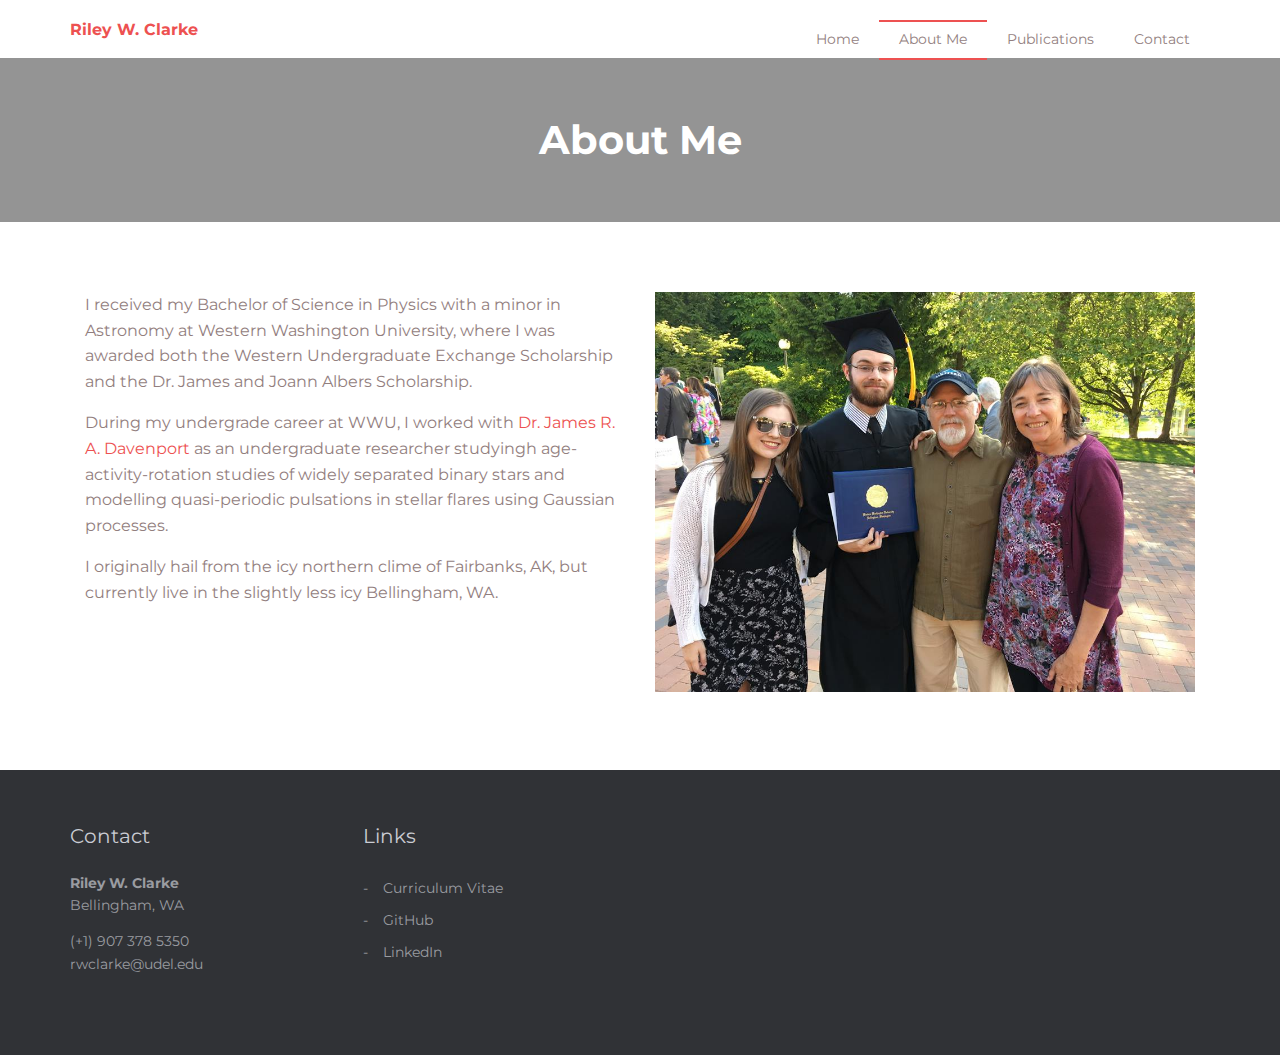
==== commit d5f2863e: "heading fixes" ====
--- a/about.html
+++ b/about.html
@@ -36,7 +36,7 @@
 						<ul class="menu">
 							<li class="menu-item"><a href="index.html">Home</a></li>
 							<li class="menu-item current-menu-item"><a href="about.html">About Me</a></li>
-							<li class="menu-item"><a href="research.html">Research Interests</a></li>
+							<li class="menu-item"><a href="research.html">Publications</a></li>
 							<li class="menu-item"><a href="contact.html">Contact</a></li>
 						</ul> <!-- .menu -->
 					</div> <!-- .main-navigation -->
--- a/style.css
+++ b/style.css
@@ -1412,7 +1412,7 @@
     margin: 0; }
 
 .hero {
-  background: #949494;
+  background: #ffffff;
   text-align: center;
   padding: 50px 0; }
   .hero img {
@@ -1420,7 +1420,7 @@
     max-width: 100%;
     height: auto; }
   .hero .hero-content {
-    color: white; }
+    color: #927e7e; }
     .hero .hero-content span {
       padding: 10px;
       background-color: #949494;
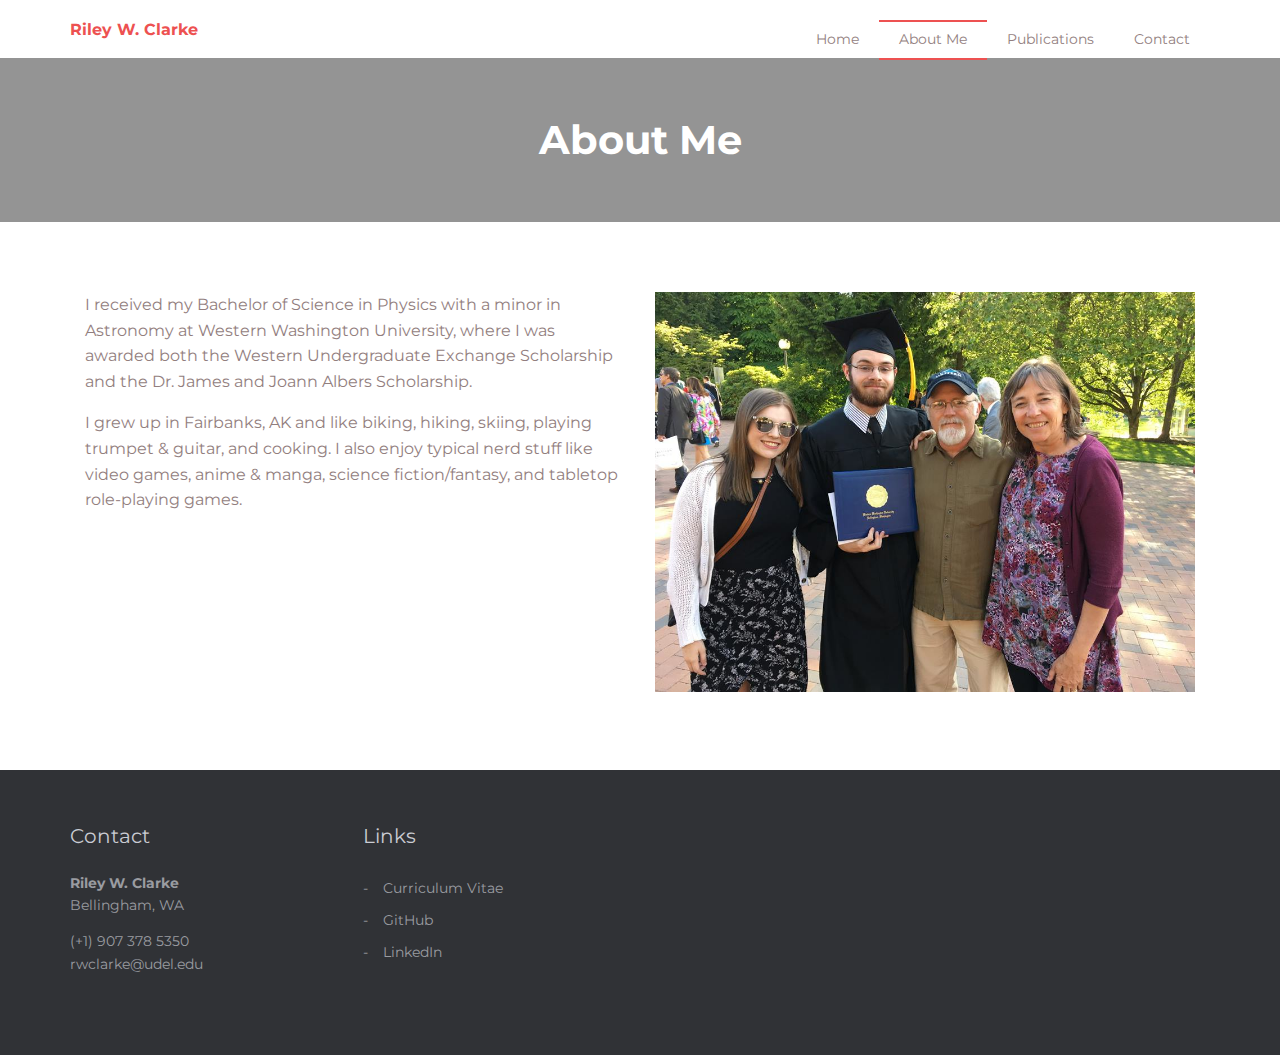
==== commit 7b3dd096: "bio update" ====
--- a/about.html
+++ b/about.html
@@ -56,8 +56,7 @@
 					<div class="container">
 						<div class="col-sm-6">
 							<p>I received my Bachelor of Science in Physics with a minor in Astronomy at Western Washington University, where I was awarded both the Western Undergraduate Exchange Scholarship and the Dr. James and Joann Albers Scholarship.</p>
-							<p>During my undergrade career at WWU, I worked with <a href="http://jradavenport.github.io/" target="_blank">Dr. James R. A. Davenport</a> as an undergraduate researcher studyingh age-activity-rotation studies of widely separated binary stars and modelling quasi-periodic pulsations in stellar flares using Gaussian processes.</p>
-							<p>I originally hail from the icy northern clime of Fairbanks, AK, but currently live in the slightly less icy Bellingham, WA.</p>
+							<p>I grew up in Fairbanks, AK and like biking, hiking, skiing, playing trumpet & guitar, and cooking. I also enjoy typical nerd stuff like video games, anime & manga, science fiction/fantasy, and tabletop role-playing games.</p>
 						</div>
 						<div class="col-sm-6">
 							<img src="images/profile2.png" alt="" class="profile2" style="width:600px;height:400px;">
